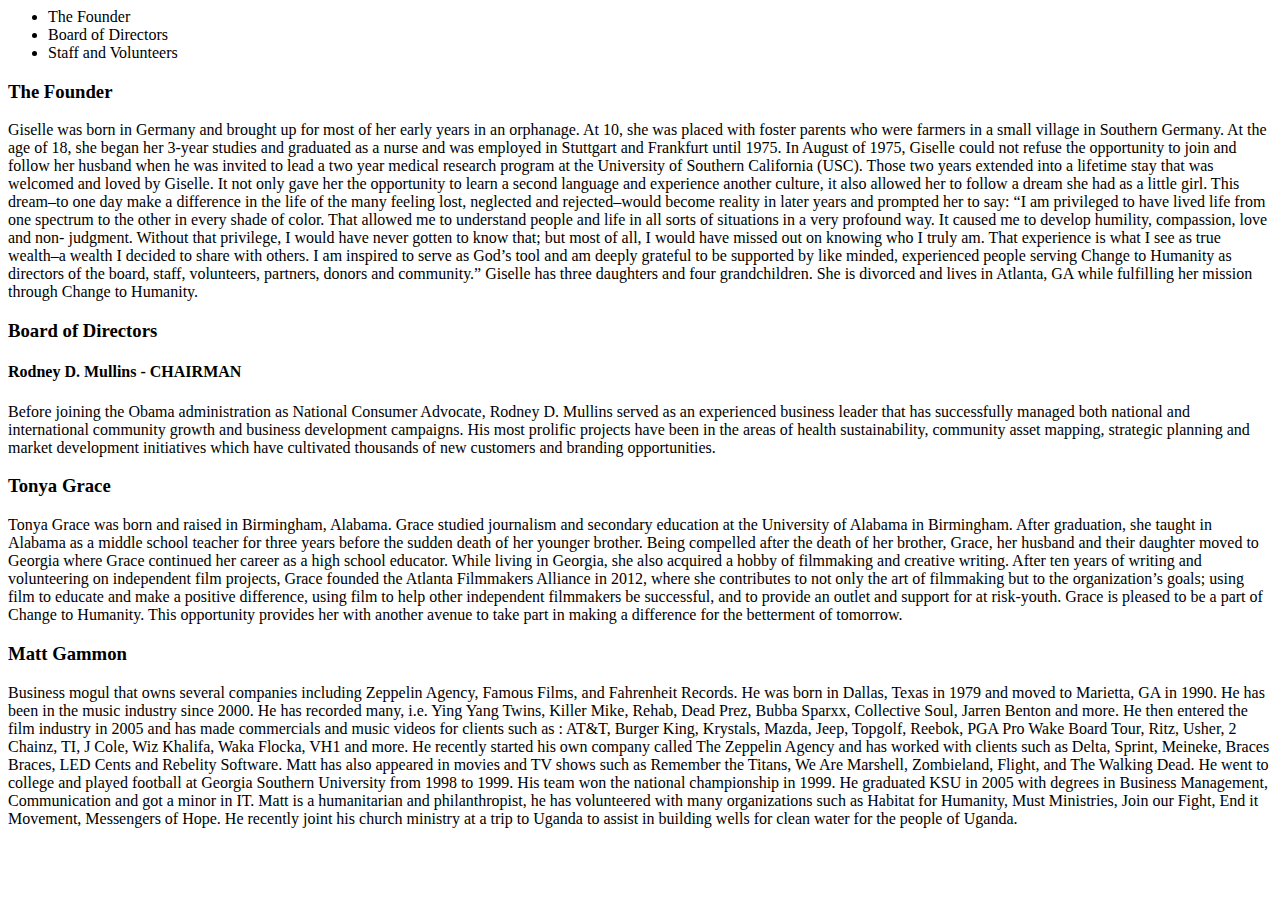
==== secondindex.html @ 5e3e8aa6 "Create repo- brought in files" ====
<!DOCTYPE>
    <html>
        <head>
            <title> 
                About us
            </title>
        </head>
        <header>
            <div class="navigation-bar-container">
                <nav class="navigation-bar">
                    <ul>
                        <li>
                            <link href="#">The Founder</link>
                        </li>
                        <li>
                             <link href="#">Board of Directors</link>
                        </li>
                        <li>
                            <link href="#">Staff and Volunteers</link>
                        </li>
                    </ul>
                </nav>
            </div>
        </header>

        <div class="section-founder">
            <h3>The Founder</h3>
            <p>
                Giselle was born in Germany and brought up for most of her early years in an orphanage. At 10, she was placed with foster 
                parents who were farmers in a small village in Southern Germany. 
                At the age of 18, she began her 3-year studies and graduated as a nurse and was employed in Stuttgart and Frankfurt until 1975.
                
                In August of 1975, Giselle could not refuse the opportunity to join 
                and follow her husband when he was invited to lead a two year medical 
                research program at the University of Southern California (USC). Those two years 
                extended into a lifetime stay that was welcomed and loved by Giselle. It not only gave her the opportunity to learn a second language and 
                experience another culture, it also allowed her to follow a dream she had as a little girl.
                
                This dream–to one day make a difference in the life of the many feeling 
                lost, neglected and rejected–would become reality in later years and prompted 
                her to say: “I am privileged to have lived life from one spectrum to the other in every 
                shade of color. That allowed me to understand people and life in all sorts of situations in a very profound way. 
                It caused me to develop humility, compassion, love and non- judgment. Without that privilege, 
                I would have never gotten to know that; but most of all, I would have missed out on knowing who I truly am. 
                That experience is what I see as true wealth–a wealth I decided to share with others. 
                I am inspired to serve as God’s tool and am deeply grateful to be supported by like minded, 
                experienced people serving Change to Humanity as directors of the board, staff, volunteers, partners, donors and community.”
                
                Giselle has three daughters and four grandchildren. 
                She is divorced and lives in Atlanta, GA while fulfilling her mission through Change to Humanity.
            </p>
        </div>

        <div class="board-of-directors">
            <h3>Board of Directors</h3>

            <div class="rodney">
                <h4>Rodney D. Mullins - CHAIRMAN</h4>
                <p>Before joining the Obama administration as National Consumer Advocate, Rodney D. Mullins served as an experienced business leader that has
                    successfully managed both national and international community growth and business development campaigns. His most prolific projects have 
                   been in the areas of health sustainability, community asset mapping, strategic 
                   planning and market development initiatives which have cultivated thousands 
                   of new customers and branding opportunities.</p>
            </div>

            <div class="tonya">
                <h3>
                    Tonya Grace
                </h3>
                <p>
                    Tonya Grace was born and raised in Birmingham, Alabama. 
                    Grace studied journalism and secondary education at the University of Alabama in Birmingham. 
                    After graduation, she taught in Alabama as a middle school teacher for three years before the
                    sudden death of her younger brother. Being compelled after the death of her brother, Grace, her
                     husband and their daughter moved to Georgia where Grace continued her career as a high school educator. 
                     While living in Georgia, she also acquired a hobby of filmmaking and creative writing. After 
                     ten years of writing and volunteering on independent film projects, Grace founded the Atlanta Filmmakers Alliance in 2012,
                     where she contributes to not only the art of filmmaking but to the organization’s goals; using film 
                     to educate and make a positive difference, using film to help other independent filmmakers be successful, 
                     and to provide an outlet and support for at risk-youth. Grace is pleased to be a part of Change to Humanity. This opportunity provides her with another avenue to take part in making a difference for the betterment of tomorrow.
                </p>
            </div>
            
            <div class="matt">
            <h3>Matt Gammon</h3>
             <p>
                Business mogul that owns several companies including Zeppelin Agency, Famous Films, 
                and Fahrenheit Records. He was born in Dallas, Texas in 1979 and moved to Marietta, 
                GA in 1990. He has been in the music industry since 2000. He has recorded many, i.e. 
                Ying Yang Twins, Killer Mike, Rehab, Dead Prez, Bubba Sparxx, Collective Soul, Jarren 
                Benton and more. He then entered the film industry in 2005 and has made commercials 
                and music videos for clients such as : AT&T, Burger King, Krystals, Mazda, Jeep, Topgolf, 
                Reebok, PGA Pro Wake Board Tour, Ritz, Usher, 2 Chainz, TI, J Cole, Wiz Khalifa, Waka Flocka, 
                VH1 and more. He recently started his own company called  The Zeppelin Agency and has worked
                with clients such as Delta, Sprint, Meineke, Braces Braces, LED Cents and Rebelity Software. 
                Matt has also appeared in movies and TV shows such as Remember the Titans, We Are Marshell,
                Zombieland, Flight, and The Walking Dead.
                
                He went to college and played football at Georgia Southern University from 1998 to 1999. 
                His team won the national championship in 1999. He graduated KSU in 2005 with degrees in 
                Business Management, Communication and got a minor in IT.
                
                Matt is a humanitarian and philanthropist, he has volunteered with many organizations such as 
                Habitat for Humanity, Must Ministries, Join our Fight, End it Movement, Messengers of Hope.
                He recently joint his church ministry at a trip to Uganda to assist in building wells for 
                clean water for the people of Uganda.
             </p>
            </div>
        </div>


        <body>

        </body>
        <footer>

        </footer>
    </html>
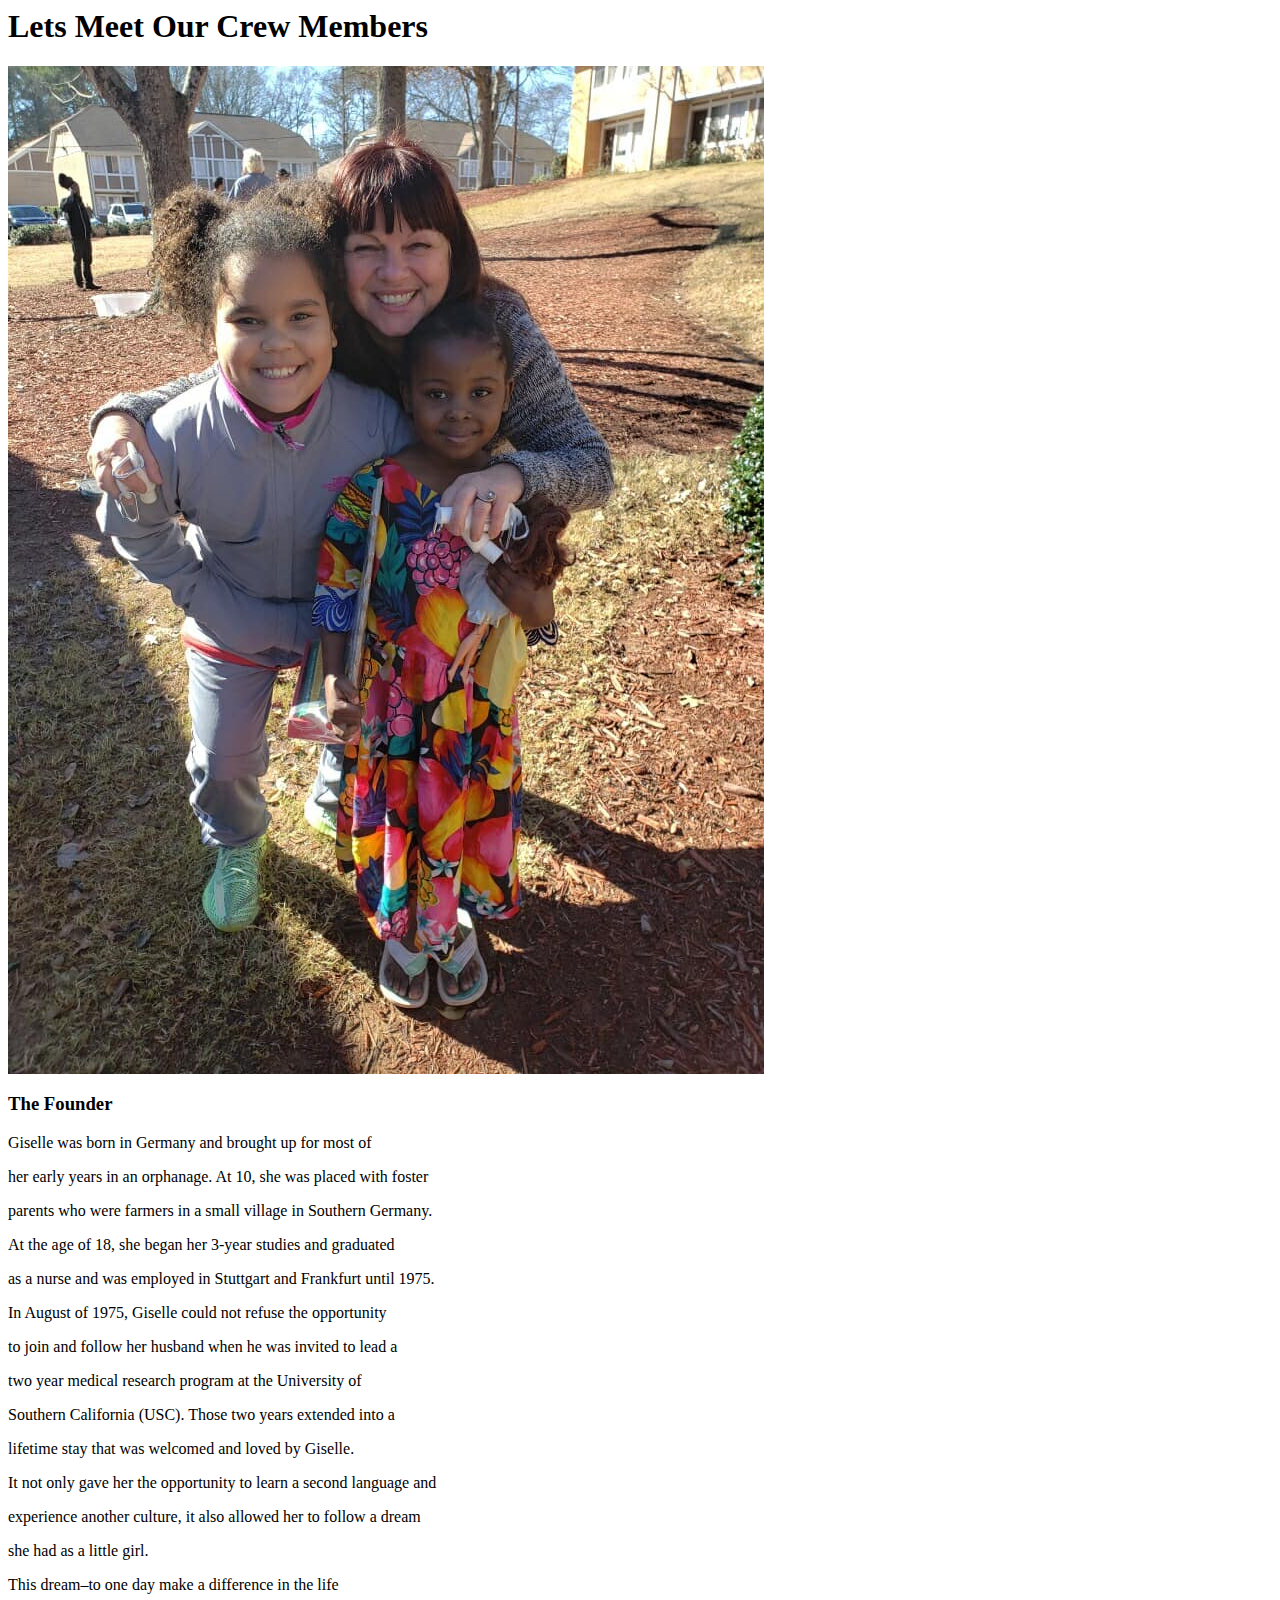
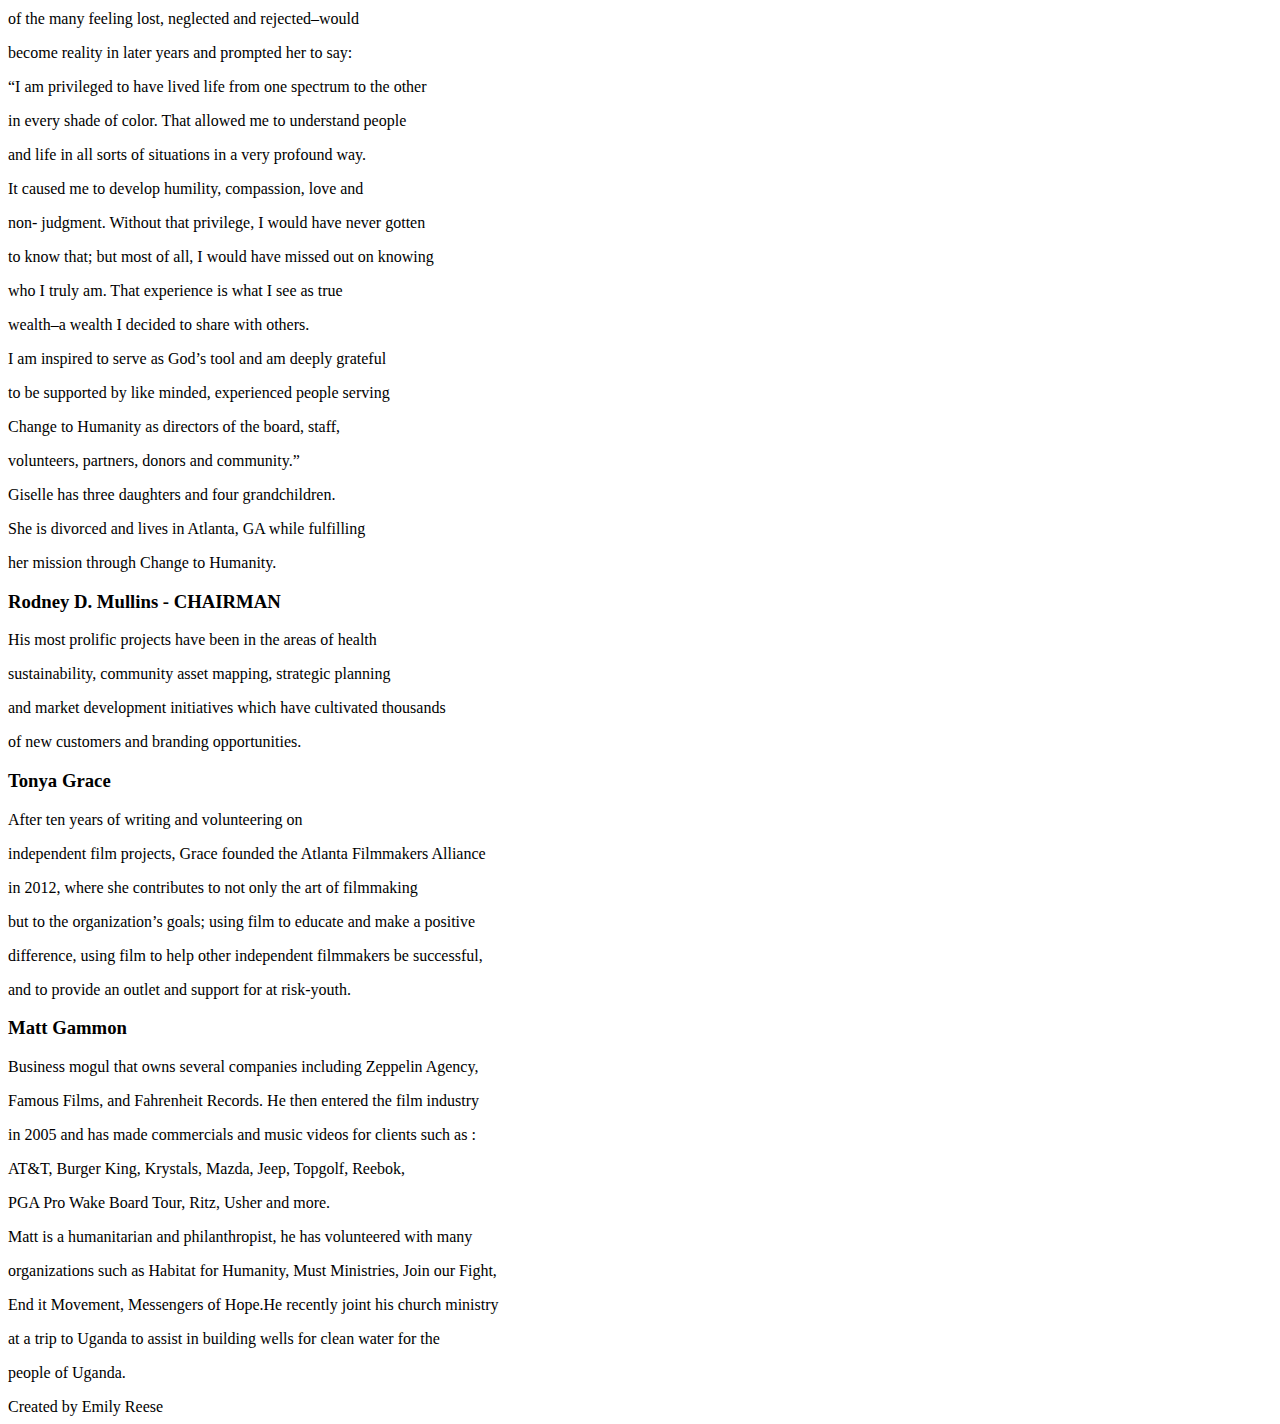
==== commit 33fed317: "Created second and third html page and 2 style.css files." ====
--- a/secondindex.html
+++ b/secondindex.html
@@ -1,118 +1,128 @@
+
 <!DOCTYPE>
     <html>
         <head>
             <title> 
-                About us
+                Meet the Crew
             </title>
+<!----------------------------------------------------------------STYLECSS------------------------------------------------------------------------------->
+            <link rel= "stylesheet" type="text/css" href="/Users/emilyreese/Downloads/flexbox-business-site-starting/Change-to-Humanity-/assets/css/aboutme.css">
+<!------------------------------------------------------------------FONTS--------------------------------------------------------------------------------------->
+            <link rel="preconnect" href="https://fonts.googleapis.com">
+            <link rel="preconnect" href="https://fonts.gstatic.com" crossorigin>
+            <link href="https://fonts.googleapis.com/css2?family=Amiri&family=Barlow&family=Bitter:wght@300&family=Libre+Baskerville&display=swap" rel="stylesheet">
         </head>
+<!--------------------------------------------------------------------title----------------------------------------------------------------------------------------->
         <header>
-            <div class="navigation-bar-container">
-                <nav class="navigation-bar">
-                    <ul>
-                        <li>
-                            <link href="#">The Founder</link>
-                        </li>
-                        <li>
-                             <link href="#">Board of Directors</link>
-                        </li>
-                        <li>
-                            <link href="#">Staff and Volunteers</link>
-                        </li>
-                    </ul>
-                </nav>
-            </div>
+           <section>
+               <h1>
+                    Lets Meet Our Crew Members
+               </h1>
+           </section>
         </header>
+<!-----------------------------------------------------------------GISELLE'S SECTION----------------------------------------------------------->
+    <body> 
+        <section class="aboutme"> 
 
-        <div class="section-founder">
-            <h3>The Founder</h3>
-            <p>
-                Giselle was born in Germany and brought up for most of her early years in an orphanage. At 10, she was placed with foster 
-                parents who were farmers in a small village in Southern Germany. 
-                At the age of 18, she began her 3-year studies and graduated as a nurse and was employed in Stuttgart and Frankfurt until 1975.
-                
-                In August of 1975, Giselle could not refuse the opportunity to join 
-                and follow her husband when he was invited to lead a two year medical 
-                research program at the University of Southern California (USC). Those two years 
-                extended into a lifetime stay that was welcomed and loved by Giselle. It not only gave her the opportunity to learn a second language and 
-                experience another culture, it also allowed her to follow a dream she had as a little girl.
-                
-                This dream–to one day make a difference in the life of the many feeling 
-                lost, neglected and rejected–would become reality in later years and prompted 
-                her to say: “I am privileged to have lived life from one spectrum to the other in every 
-                shade of color. That allowed me to understand people and life in all sorts of situations in a very profound way. 
-                It caused me to develop humility, compassion, love and non- judgment. Without that privilege, 
-                I would have never gotten to know that; but most of all, I would have missed out on knowing who I truly am. 
-                That experience is what I see as true wealth–a wealth I decided to share with others. 
-                I am inspired to serve as God’s tool and am deeply grateful to be supported by like minded, 
-                experienced people serving Change to Humanity as directors of the board, staff, volunteers, partners, donors and community.”
-                
-                Giselle has three daughters and four grandchildren. 
-                She is divorced and lives in Atlanta, GA while fulfilling her mission through Change to Humanity.
-            </p>
-        </div>
-
-        <div class="board-of-directors">
-            <h3>Board of Directors</h3>
-
-            <div class="rodney">
-                <h4>Rodney D. Mullins - CHAIRMAN</h4>
-                <p>Before joining the Obama administration as National Consumer Advocate, Rodney D. Mullins served as an experienced business leader that has
-                    successfully managed both national and international community growth and business development campaigns. His most prolific projects have 
-                   been in the areas of health sustainability, community asset mapping, strategic 
-                   planning and market development initiatives which have cultivated thousands 
-                   of new customers and branding opportunities.</p>
+         <section class="description">
+            <div>
+                <img src="assets/image/giselle.jpeg" alt="Giselle Helping The Community"> 
             </div>
 
-            <div class="tonya">
-                <h3>
-                    Tonya Grace
-                </h3>
+            <div>
+                <h3 class="subtitle">The Founder</h3>
+    
+                <p>Giselle was born in Germany and brought up for most of </p>
+                <p>her early years in an orphanage. At 10, she was placed with foster </p>
+                <p>parents who were farmers in a small village in Southern Germany. </p>
+                <p>At the age of 18, she began her 3-year studies and graduated </p>
+                <p>as a nurse and was employed in Stuttgart and Frankfurt until 1975.</p> 
+                    
+                <p>In August of 1975, Giselle could not refuse the opportunity</p>
+                <p>to join and follow her husband when he was invited to lead a </p>
+                <p>two year medical research program at the University of </p>
+                <p>Southern California (USC). Those two years extended into a </p>
+                <p>lifetime stay that was welcomed and loved by Giselle. </p>
+                <p>It not only gave her the opportunity to learn a second language and </p>
+                <p>experience another culture, it also allowed her to follow a dream</p> 
+                <p>she had as a little girl.</p> 
+                    
+                   <p>This dream–to one day make a difference in the life</p>
+                   <p>of the many feeling lost, neglected and rejected–would </p>
+                   <p>become reality in later years and prompted her to say: </p>
+                   <p>“I am privileged to have lived life from one spectrum to the other</p>
+                   <p>in every shade of color. That allowed me to understand people </p>
+                   <p>and life in all sorts of situations in a very profound way. </p>
+                   <p>It caused me to develop humility, compassion, love and</p>
+                   <p>non- judgment. Without that privilege, I would have never gotten</p>
+                   <p>to know that; but most of all, I would have missed out on knowing</p>
+                   <p>who I truly am. That experience is what I see as true </p>
+                   <p>wealth–a wealth I decided to share with others. </p>
+                   <p>I am inspired to serve as God’s tool and am deeply grateful</p>
+                   <p>to be supported by like minded, experienced people serving</p>
+                   <p>Change to Humanity as directors of the board, staff, </p>
+                   <p>volunteers, partners, donors and community.”</p>
+                    
+                   <p>Giselle has three daughters and four grandchildren. </p>
+                   <p>She is divorced and lives in Atlanta, GA while fulfilling</p>
+                   <p>her mission through Change to Humanity.</p>
+            </div>
+        </section>
+
+        <!-------------------------------------------------------RODNEY'S SECTION-------------------------------------------------------------------->
+
+        <section class="description">
+            <div>
+                <h3 class="subtitle">Rodney D. Mullins - CHAIRMAN</h3>
+          
+                <p>His most prolific projects have been in the areas of health</p>
+                <p>sustainability, community asset mapping, strategic planning</p>
+                <p>and market development initiatives which have cultivated thousands</p>
+                <p>of new customers and branding opportunities.</p>
+             </div>
+        </section>
+<!-----------------------------------------------------------------TONYA'S SECTION---------------------------------------------------------------------->
+            <section class="description">
+                <div class="subtitle">
+                    <h3>
+                        Tonya Grace
+                    </h3>
+        
+                    <p>After ten years of writing and volunteering on</p>
+                    <p>independent film projects, Grace founded the Atlanta Filmmakers Alliance</p>
+                    <p>in 2012, where she contributes to not only the art of filmmaking</p>
+                    <p>but to the organization’s goals; using film to educate and make a positive</p>
+                    <p>difference, using film to help other independent filmmakers be successful,</p>
+                    <p>and to provide an outlet and support for at risk-youth.</p>
+                
+                </div>
+             </section>  
+<!-----------------------------------------------------------------MATT'S SECTION------------------------------------------------------------------------------>
+       
+            <section  class="description">
+                <div class="subtitle">
+                    <h3>Matt Gammon</h3>
+               
                 <p>
-                    Tonya Grace was born and raised in Birmingham, Alabama. 
-                    Grace studied journalism and secondary education at the University of Alabama in Birmingham. 
-                    After graduation, she taught in Alabama as a middle school teacher for three years before the
-                    sudden death of her younger brother. Being compelled after the death of her brother, Grace, her
-                     husband and their daughter moved to Georgia where Grace continued her career as a high school educator. 
-                     While living in Georgia, she also acquired a hobby of filmmaking and creative writing. After 
-                     ten years of writing and volunteering on independent film projects, Grace founded the Atlanta Filmmakers Alliance in 2012,
-                     where she contributes to not only the art of filmmaking but to the organization’s goals; using film 
-                     to educate and make a positive difference, using film to help other independent filmmakers be successful, 
-                     and to provide an outlet and support for at risk-youth. Grace is pleased to be a part of Change to Humanity. This opportunity provides her with another avenue to take part in making a difference for the betterment of tomorrow.
-                </p>
-            </div>
+                <p>Business mogul that owns several companies including Zeppelin Agency,</p>
+                <p>Famous Films, and Fahrenheit Records. He then entered the film industry</p>
+                <p>in 2005 and has made commercials and music videos for clients such as :</p>
+                <p>AT&T, Burger King, Krystals, Mazda, Jeep, Topgolf, Reebok, </p>
+                <p>PGA Pro Wake Board Tour, Ritz, Usher and more. </p>
+                
+                <p>Matt is a humanitarian and philanthropist, he has volunteered with many</p>
+                <p>organizations such as Habitat for Humanity, Must Ministries, Join our Fight,</p>
+                <p>End it Movement, Messengers of Hope.He recently joint his church ministry</p>
+                <p>at a trip to Uganda to assist in building wells for clean water for the </p>
+                <p>people of Uganda.</p>
             
-            <div class="matt">
-            <h3>Matt Gammon</h3>
-             <p>
-                Business mogul that owns several companies including Zeppelin Agency, Famous Films, 
-                and Fahrenheit Records. He was born in Dallas, Texas in 1979 and moved to Marietta, 
-                GA in 1990. He has been in the music industry since 2000. He has recorded many, i.e. 
-                Ying Yang Twins, Killer Mike, Rehab, Dead Prez, Bubba Sparxx, Collective Soul, Jarren 
-                Benton and more. He then entered the film industry in 2005 and has made commercials 
-                and music videos for clients such as : AT&T, Burger King, Krystals, Mazda, Jeep, Topgolf, 
-                Reebok, PGA Pro Wake Board Tour, Ritz, Usher, 2 Chainz, TI, J Cole, Wiz Khalifa, Waka Flocka, 
-                VH1 and more. He recently started his own company called  The Zeppelin Agency and has worked
-                with clients such as Delta, Sprint, Meineke, Braces Braces, LED Cents and Rebelity Software. 
-                Matt has also appeared in movies and TV shows such as Remember the Titans, We Are Marshell,
-                Zombieland, Flight, and The Walking Dead.
-                
-                He went to college and played football at Georgia Southern University from 1998 to 1999. 
-                His team won the national championship in 1999. He graduated KSU in 2005 with degrees in 
-                Business Management, Communication and got a minor in IT.
-                
-                Matt is a humanitarian and philanthropist, he has volunteered with many organizations such as 
-                Habitat for Humanity, Must Ministries, Join our Fight, End it Movement, Messengers of Hope.
-                He recently joint his church ministry at a trip to Uganda to assist in building wells for 
-                clean water for the people of Uganda.
-             </p>
-            </div>
-        </div>
+              </div>
+            </section>
+            
+    </section> 
 
-
-        <body>
-
-        </body>
+    </body>
         <footer>
-
+            Created by Emily Reese
         </footer>
     </html>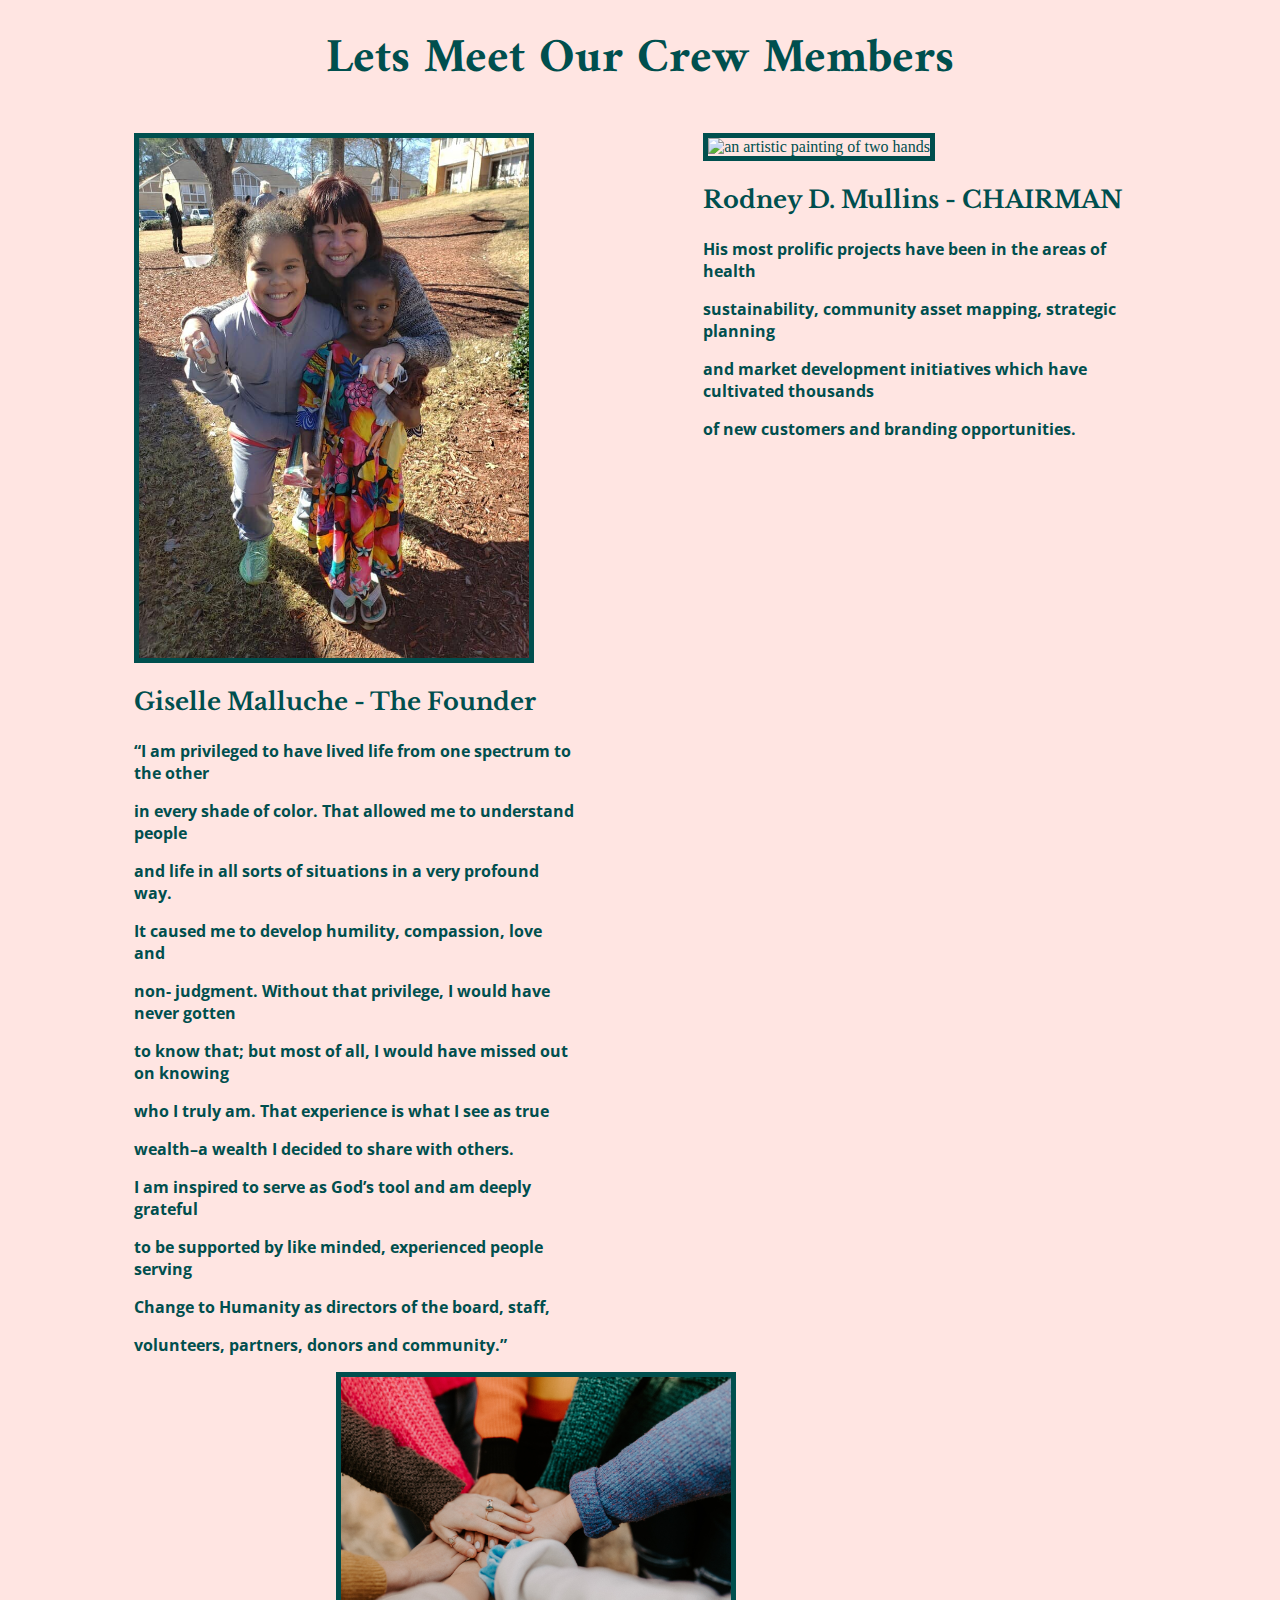
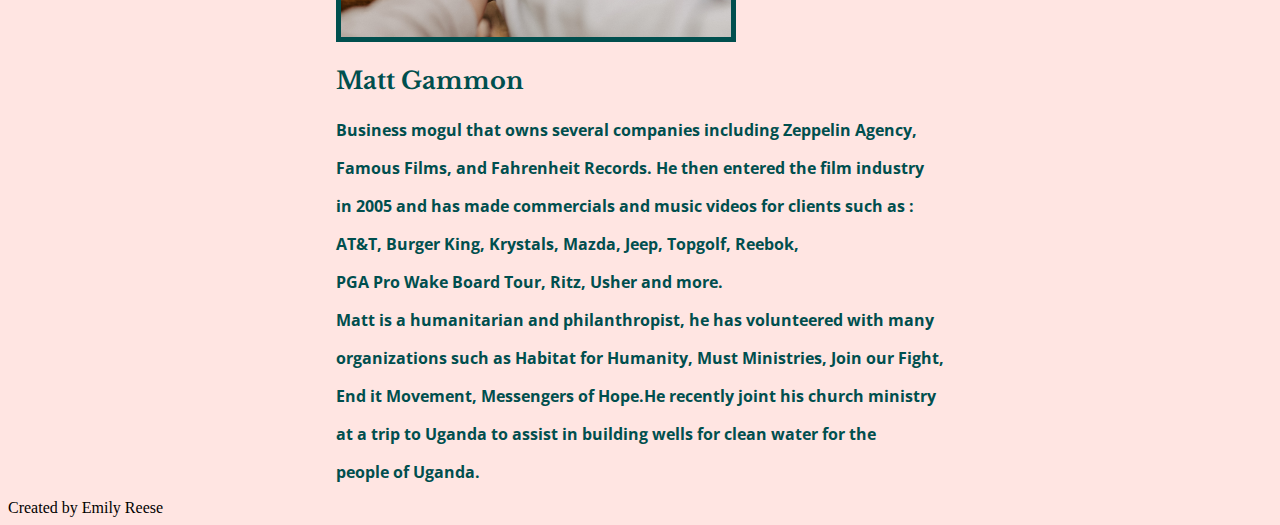
==== commit f70ac804: "I added two images and color to my second page (aboutus). I deleted Tonyas section." ====
--- a/secondindex.html
+++ b/secondindex.html
@@ -6,104 +6,68 @@
                 Meet the Crew
             </title>
 <!----------------------------------------------------------------STYLECSS------------------------------------------------------------------------------->
-            <link rel= "stylesheet" type="text/css" href="/Users/emilyreese/Downloads/flexbox-business-site-starting/Change-to-Humanity-/assets/css/aboutme.css">
+            <link rel= "stylesheet" type="text/css" href="assets/css/aboutme.css">
 <!------------------------------------------------------------------FONTS--------------------------------------------------------------------------------------->
             <link rel="preconnect" href="https://fonts.googleapis.com">
             <link rel="preconnect" href="https://fonts.gstatic.com" crossorigin>
             <link href="https://fonts.googleapis.com/css2?family=Amiri&family=Barlow&family=Bitter:wght@300&family=Libre+Baskerville&display=swap" rel="stylesheet">
+
+            <link rel="preconnect" href="https://fonts.googleapis.com">
+            <link rel="preconnect" href="https://fonts.gstatic.com" crossorigin>
+            <link href="https://fonts.googleapis.com/css2?family=Open+Sans&display=swap" rel="stylesheet">
         </head>
 <!--------------------------------------------------------------------title----------------------------------------------------------------------------------------->
         <header>
-           <section>
                <h1>
                     Lets Meet Our Crew Members
                </h1>
-           </section>
         </header>
 <!-----------------------------------------------------------------GISELLE'S SECTION----------------------------------------------------------->
-    <body> 
-        <section class="aboutme"> 
+ <body> 
+    <div class="aboutus">
+        <section class="thefounder">
 
-         <section class="description">
-            <div>
-                <img src="assets/image/giselle.jpeg" alt="Giselle Helping The Community"> 
+            <img src="assets/image/gisellemalluche.jpeg" alt="Giselle Helping The Community"> 
+        
+            <h3>Giselle Malluche - The Founder</h3>
+
+            <div class="paragraph">
+                <p>“I am privileged to have lived life from one spectrum to the other</p>
+                <p>in every shade of color. That allowed me to understand people </p>
+                <p>and life in all sorts of situations in a very profound way. </p>
+                <p>It caused me to develop humility, compassion, love and</p>
+                <p>non- judgment. Without that privilege, I would have never gotten</p>
+                <p>to know that; but most of all, I would have missed out on knowing</p>
+                <p>who I truly am. That experience is what I see as true </p>
+                <p>wealth–a wealth I decided to share with others. </p>
+                <p>I am inspired to serve as God’s tool and am deeply grateful</p>
+                <p>to be supported by like minded, experienced people serving</p>
+                <p>Change to Humanity as directors of the board, staff, </p>
+                <p>volunteers, partners, donors and community.”</p>
             </div>
 
-            <div>
-                <h3 class="subtitle">The Founder</h3>
-    
-                <p>Giselle was born in Germany and brought up for most of </p>
-                <p>her early years in an orphanage. At 10, she was placed with foster </p>
-                <p>parents who were farmers in a small village in Southern Germany. </p>
-                <p>At the age of 18, she began her 3-year studies and graduated </p>
-                <p>as a nurse and was employed in Stuttgart and Frankfurt until 1975.</p> 
-                    
-                <p>In August of 1975, Giselle could not refuse the opportunity</p>
-                <p>to join and follow her husband when he was invited to lead a </p>
-                <p>two year medical research program at the University of </p>
-                <p>Southern California (USC). Those two years extended into a </p>
-                <p>lifetime stay that was welcomed and loved by Giselle. </p>
-                <p>It not only gave her the opportunity to learn a second language and </p>
-                <p>experience another culture, it also allowed her to follow a dream</p> 
-                <p>she had as a little girl.</p> 
-                    
-                   <p>This dream–to one day make a difference in the life</p>
-                   <p>of the many feeling lost, neglected and rejected–would </p>
-                   <p>become reality in later years and prompted her to say: </p>
-                   <p>“I am privileged to have lived life from one spectrum to the other</p>
-                   <p>in every shade of color. That allowed me to understand people </p>
-                   <p>and life in all sorts of situations in a very profound way. </p>
-                   <p>It caused me to develop humility, compassion, love and</p>
-                   <p>non- judgment. Without that privilege, I would have never gotten</p>
-                   <p>to know that; but most of all, I would have missed out on knowing</p>
-                   <p>who I truly am. That experience is what I see as true </p>
-                   <p>wealth–a wealth I decided to share with others. </p>
-                   <p>I am inspired to serve as God’s tool and am deeply grateful</p>
-                   <p>to be supported by like minded, experienced people serving</p>
-                   <p>Change to Humanity as directors of the board, staff, </p>
-                   <p>volunteers, partners, donors and community.”</p>
-                    
-                   <p>Giselle has three daughters and four grandchildren. </p>
-                   <p>She is divorced and lives in Atlanta, GA while fulfilling</p>
-                   <p>her mission through Change to Humanity.</p>
-            </div>
         </section>
 
-        <!-------------------------------------------------------RODNEY'S SECTION-------------------------------------------------------------------->
+        <!-----------------------------------------------------RODNEY'S SECTION-------------------------------------------------------------------->
 
-        <section class="description">
-            <div>
-                <h3 class="subtitle">Rodney D. Mullins - CHAIRMAN</h3>
-          
-                <p>His most prolific projects have been in the areas of health</p>
-                <p>sustainability, community asset mapping, strategic planning</p>
-                <p>and market development initiatives which have cultivated thousands</p>
-                <p>of new customers and branding opportunities.</p>
-             </div>
+        <section class="chairman">
+            <img src="assets/image/holdinghands.jpg"  alt="an artistic painting of two hands">
+            
+            <h3 class="subtitle">Rodney D. Mullins - CHAIRMAN</h3>
+                <div class="paragraph">
+                    <p>His most prolific projects have been in the areas of health</p>
+                    <p>sustainability, community asset mapping, strategic planning</p>
+                    <p>and market development initiatives which have cultivated thousands</p>
+                    <p>of new customers and branding opportunities.</p>
+                </div>
         </section>
-<!-----------------------------------------------------------------TONYA'S SECTION---------------------------------------------------------------------->
-            <section class="description">
-                <div class="subtitle">
-                    <h3>
-                        Tonya Grace
-                    </h3>
-        
-                    <p>After ten years of writing and volunteering on</p>
-                    <p>independent film projects, Grace founded the Atlanta Filmmakers Alliance</p>
-                    <p>in 2012, where she contributes to not only the art of filmmaking</p>
-                    <p>but to the organization’s goals; using film to educate and make a positive</p>
-                    <p>difference, using film to help other independent filmmakers be successful,</p>
-                    <p>and to provide an outlet and support for at risk-youth.</p>
-                
-                </div>
-             </section>  
+    </div>
 <!-----------------------------------------------------------------MATT'S SECTION------------------------------------------------------------------------------>
-       
-            <section  class="description">
-                <div class="subtitle">
+       <div class="container">
+            <section  class="matt-gamon">
+                    <img src="assets/image/hannah-busing-Zyx1bK9mqmA-unsplash.jpg" atl="holding hands">
                     <h3>Matt Gammon</h3>
-               
-                <p>
+                <div class="paragraph">
                 <p>Business mogul that owns several companies including Zeppelin Agency,</p>
                 <p>Famous Films, and Fahrenheit Records. He then entered the film industry</p>
                 <p>in 2005 and has made commercials and music videos for clients such as :</p>
@@ -115,13 +79,11 @@
                 <p>End it Movement, Messengers of Hope.He recently joint his church ministry</p>
                 <p>at a trip to Uganda to assist in building wells for clean water for the </p>
                 <p>people of Uganda.</p>
-            
-              </div>
+                </div>
             </section>
-            
-    </section> 
+        </div>
+</body>
 
-    </body>
         <footer>
             Created by Emily Reese
         </footer>
--- a/assets/css/aboutme.css
+++ b/assets/css/aboutme.css
@@ -0,0 +1,89 @@
+
+* {
+    box-sizing: border-box;
+    font-size: 16px;
+    background-color: #FFE5E2;
+
+}
+
+/*FONT FAMILIIES: 
+
+font-family: 'Amiri', serif;
+font-family: 'Barlow', sans-serif;
+font-family: 'Bitter', serif;
+font-family: 'Libre Baskerville', serif;
+*/
+
+:root {
+    --light:#FFB0AB;
+    --primary:#FF988F;
+    --secondary: #8fffc1;
+    --dark: #004F4E;
+    --tertiary: #b32519;
+    
+}
+
+header {
+    width: 100%;
+    height: 6.25rem;
+    font-family: 'Amiri', serif;
+    margin-bottom: 2%;
+}
+header h1 {
+    text-align: center;
+    padding-top: .7%;
+    font-size: 3rem;
+    color: var(--dark);
+}
+
+.aboutus {
+    display: flex;
+    flex-wrap: wrap;
+    color: var(--dark);
+}
+.aboutus h3 {
+    font-family: 'Libre Baskerville', serif;
+    font-size: 1.5rem;
+}
+.thefounder{
+    width: 35%;
+    height: 40%;
+    margin-left: 10%;
+    margin-right: 5%;
+}
+img {
+    max-width: 400px;
+    max-height: 600px;
+    border: 5px solid var(--dark);
+}
+
+.chairman {
+    width: 35%;
+    height: 40%;
+    margin-left: 5%;
+    margin-right: 10%
+}
+
+.container {
+    display: flex;
+    justify-content: center;
+    display: flex;
+    color: var(--dark);
+}
+
+h3 {
+    font-family: 'Libre Baskerville', serif;
+    font-size: 1.5rem;
+}
+.matt-gammon {
+    width: 35%;
+    height: 60%;
+    justify-content: center;
+}
+
+.paragraph {
+    font-family: 'Open Sans', sans-serif;
+    font-size: 1.5rem;
+    font-weight: bold;
+
+}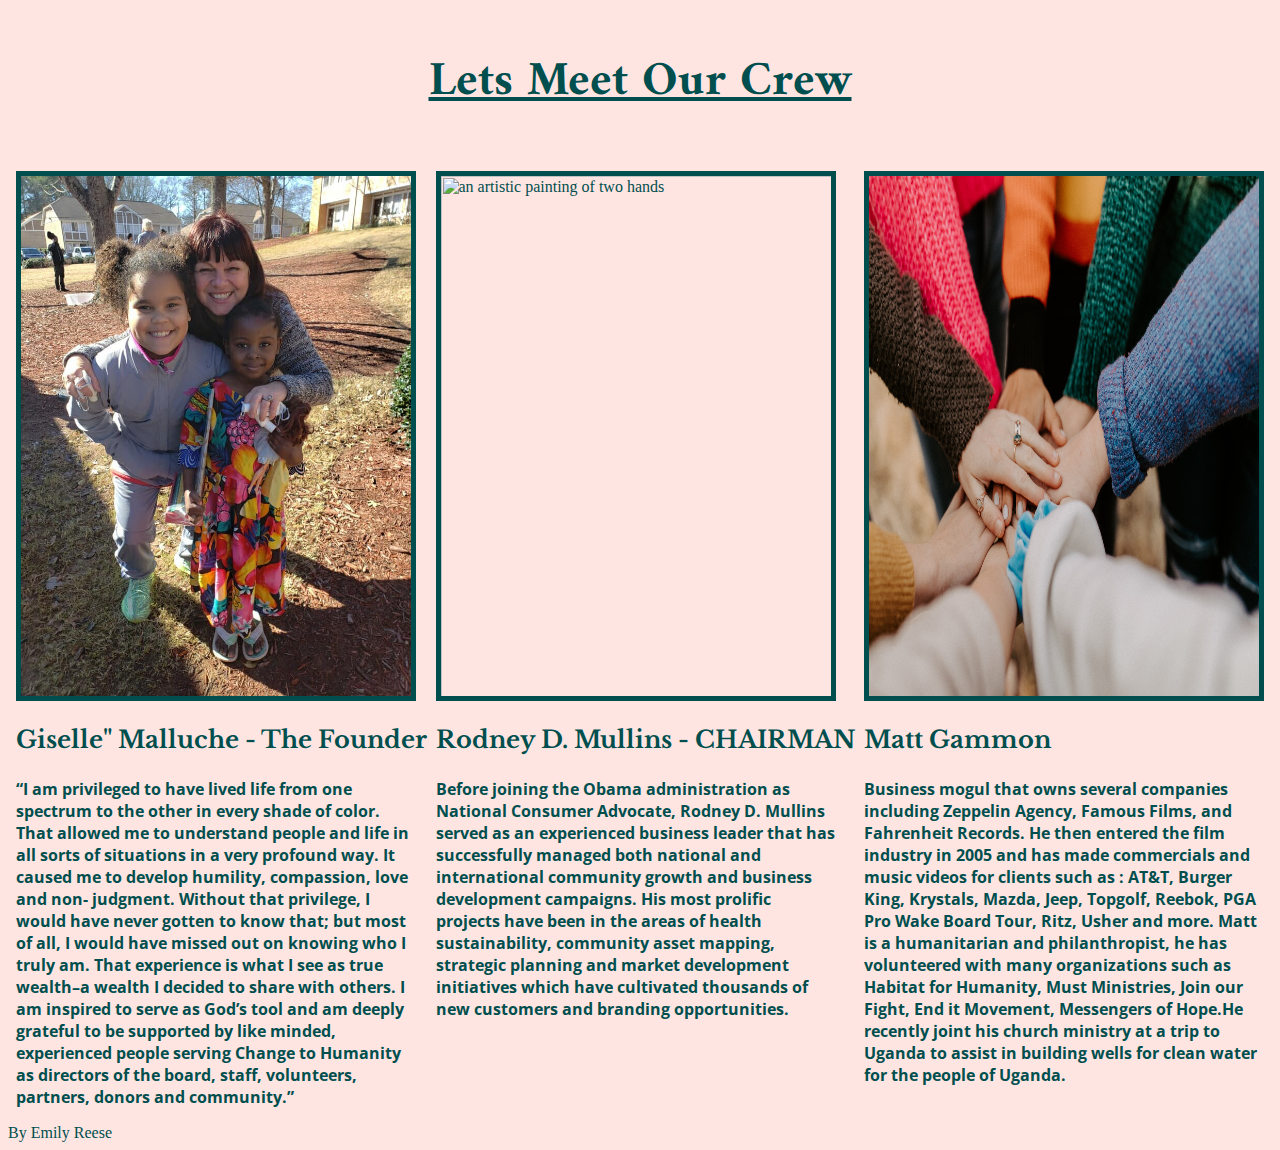
==== commit 6cc623b0: "Cleaned up code by deleting divs and sections." ====
--- a/secondindex.html
+++ b/secondindex.html
@@ -18,73 +18,76 @@
         </head>
 <!--------------------------------------------------------------------title----------------------------------------------------------------------------------------->
         <header>
-               <h1>
-                    Lets Meet Our Crew Members
-               </h1>
+            <h1>
+                Lets Meet Our Crew 
+            </h1>
         </header>
 <!-----------------------------------------------------------------GISELLE'S SECTION----------------------------------------------------------->
  <body> 
-    <div class="aboutus">
+    <section class="members">
         <section class="thefounder">
+            <img src="assets/image/gisellemalluche.jpeg" alt="Giselle Helping The Community"> 
+            <h3>Giselle" Malluche - The Founder</h3>
+            <div class="paragraph">
+                <p>
+                    “I am privileged to have lived life from one spectrum to the other
+                    in every shade of color. That allowed me to understand people 
+                    and life in all sorts of situations in a very profound way. 
+                    It caused me to develop humility, compassion, love and
+                    non- judgment. Without that privilege, I would have never gotten
+                    to know that; but most of all, I would have missed out on knowing
+                    who I truly am. That experience is what I see as true 
+                    wealth–a wealth I decided to share with others. 
+                    I am inspired to serve as God’s tool and am deeply grateful
+                    to be supported by like minded, experienced people serving
+                    Change to Humanity as directors of the board, staff, 
+                    volunteers, partners, donors and community.”
+                </p>
+            </div>
+        </section>
+    
+            <!-----------------------------------------------------RODNEY'S SECTION-------------------------------------------------------------------->
+    
+        <section class="chairman">
+            <img src="assets/image/holdinghands.jpg"  alt="an artistic painting of two hands">  
+            <h3 class="subtitle">Rodney D. Mullins - CHAIRMAN</h3>
+            <div class="paragraph">
+                <p>
+                    Before joining the Obama administration as National Consumer Advocate, 
+                    Rodney D. Mullins served as an experienced business leader that has 
+                    successfully managed both national and international community 
+                    growth and business development campaigns.
+                    His most prolific projects have been in the areas of health
+                    sustainability, community asset mapping, strategic planning
+                    and market development initiatives which have cultivated thousands
+                    of new customers and branding opportunities.
+                </p>
+            </div>
+        </section>
+    <!-----------------------------------------------------------------MATT'S SECTION------------------------------------------------------------------------------>
+        <section  class="matt-gamon">
+            <img src="assets/image/hannah-busing-Zyx1bK9mqmA-unsplash.jpg" atl="holding hands">
+            <h3>Matt Gammon</h3>
+            <div class="paragraph">
+                <p>
+                    Business mogul that owns several companies including Zeppelin Agency,
+                    Famous Films, and Fahrenheit Records. He then entered the film industry
+                    in 2005 and has made commercials and music videos for clients such as :
+                    AT&T, Burger King, Krystals, Mazda, Jeep, Topgolf, Reebok, 
+                    PGA Pro Wake Board Tour, Ritz, Usher and more.
+                    
+                    Matt is a humanitarian and philanthropist, he has volunteered with many
+                    organizations such as Habitat for Humanity, Must Ministries, Join our Fight,
+                    End it Movement, Messengers of Hope.He recently joint his church ministry
+                    at a trip to Uganda to assist in building wells for clean water for the
+                    people of Uganda.
 
-            <img src="assets/image/gisellemalluche.jpeg" alt="Giselle Helping The Community"> 
-        
-            <h3>Giselle Malluche - The Founder</h3>
-
-            <div class="paragraph">
-                <p>“I am privileged to have lived life from one spectrum to the other</p>
-                <p>in every shade of color. That allowed me to understand people </p>
-                <p>and life in all sorts of situations in a very profound way. </p>
-                <p>It caused me to develop humility, compassion, love and</p>
-                <p>non- judgment. Without that privilege, I would have never gotten</p>
-                <p>to know that; but most of all, I would have missed out on knowing</p>
-                <p>who I truly am. That experience is what I see as true </p>
-                <p>wealth–a wealth I decided to share with others. </p>
-                <p>I am inspired to serve as God’s tool and am deeply grateful</p>
-                <p>to be supported by like minded, experienced people serving</p>
-                <p>Change to Humanity as directors of the board, staff, </p>
-                <p>volunteers, partners, donors and community.”</p>
+                </p>
             </div>
-
         </section>
-
-        <!-----------------------------------------------------RODNEY'S SECTION-------------------------------------------------------------------->
-
-        <section class="chairman">
-            <img src="assets/image/holdinghands.jpg"  alt="an artistic painting of two hands">
-            
-            <h3 class="subtitle">Rodney D. Mullins - CHAIRMAN</h3>
-                <div class="paragraph">
-                    <p>His most prolific projects have been in the areas of health</p>
-                    <p>sustainability, community asset mapping, strategic planning</p>
-                    <p>and market development initiatives which have cultivated thousands</p>
-                    <p>of new customers and branding opportunities.</p>
-                </div>
-        </section>
-    </div>
-<!-----------------------------------------------------------------MATT'S SECTION------------------------------------------------------------------------------>
-       <div class="container">
-            <section  class="matt-gamon">
-                    <img src="assets/image/hannah-busing-Zyx1bK9mqmA-unsplash.jpg" atl="holding hands">
-                    <h3>Matt Gammon</h3>
-                <div class="paragraph">
-                <p>Business mogul that owns several companies including Zeppelin Agency,</p>
-                <p>Famous Films, and Fahrenheit Records. He then entered the film industry</p>
-                <p>in 2005 and has made commercials and music videos for clients such as :</p>
-                <p>AT&T, Burger King, Krystals, Mazda, Jeep, Topgolf, Reebok, </p>
-                <p>PGA Pro Wake Board Tour, Ritz, Usher and more. </p>
-                
-                <p>Matt is a humanitarian and philanthropist, he has volunteered with many</p>
-                <p>organizations such as Habitat for Humanity, Must Ministries, Join our Fight,</p>
-                <p>End it Movement, Messengers of Hope.He recently joint his church ministry</p>
-                <p>at a trip to Uganda to assist in building wells for clean water for the </p>
-                <p>people of Uganda.</p>
-                </div>
-            </section>
-        </div>
-</body>
-
-        <footer>
-            Created by Emily Reese
-        </footer>
-    </html>+    </section>
+</body>   
+<footer>
+    By Emily Reese
+</footer>
+</html>--- a/assets/css/aboutme.css
+++ b/assets/css/aboutme.css
@@ -3,7 +3,7 @@
     box-sizing: border-box;
     font-size: 16px;
     background-color: #FFE5E2;
-
+    
 }
 
 /*FONT FAMILIIES: 
@@ -20,70 +20,72 @@
     --secondary: #8fffc1;
     --dark: #004F4E;
     --tertiary: #b32519;
-    
 }
 
+/*HEADER*/
 header {
     width: 100%;
     height: 6.25rem;
     font-family: 'Amiri', serif;
-    margin-bottom: 2%;
 }
+
 header h1 {
     text-align: center;
-    padding-top: .7%;
+    padding-top: .5%;
     font-size: 3rem;
     color: var(--dark);
+    line-height: 1.5;
+    text-decoration: underline;
 }
 
-.aboutus {
+body {
+    color: var(--dark);
+    display: flex;
+    flex-direction: row;
+    flex-wrap: wrap;
+}
+
+
+.members {
     display: flex;
     flex-wrap: wrap;
-    color: var(--dark);
+    width: 100%;
+    justify-content: space-evenly;
+    margin-top: 5%;
 }
-.aboutus h3 {
+
+ h3 {
     font-family: 'Libre Baskerville', serif;
     font-size: 1.5rem;
-}
-.thefounder{
-    width: 35%;
-    height: 40%;
-    margin-left: 10%;
-    margin-right: 5%;
-}
-img {
-    max-width: 400px;
-    max-height: 600px;
-    border: 5px solid var(--dark);
-}
-
-.chairman {
-    width: 35%;
-    height: 40%;
-    margin-left: 5%;
-    margin-right: 10%
-}
-
-.container {
-    display: flex;
-    justify-content: center;
-    display: flex;
-    color: var(--dark);
-}
-
-h3 {
-    font-family: 'Libre Baskerville', serif;
-    font-size: 1.5rem;
-}
-.matt-gammon {
-    width: 35%;
-    height: 60%;
-    justify-content: center;
 }
 
 .paragraph {
     font-family: 'Open Sans', sans-serif;
     font-size: 1.5rem;
     font-weight: bold;
+    max-width: 400px;
+    max-height: 600px;
+    
+}
 
-}+.members img {
+    width: 400px;
+    height: 530px;
+    border: 5px solid var(--dark);
+}
+
+@media only screen and (max-width: 786px) {
+    .members{
+        display: flex;
+        flex-direction: column;
+        justify-content: center;
+        align-content: center;
+        margin-left: 2%;
+    }
+   
+    .members .paragraph , img{
+        width: 75%;
+        justify-items: center;
+    }
+    
+}
